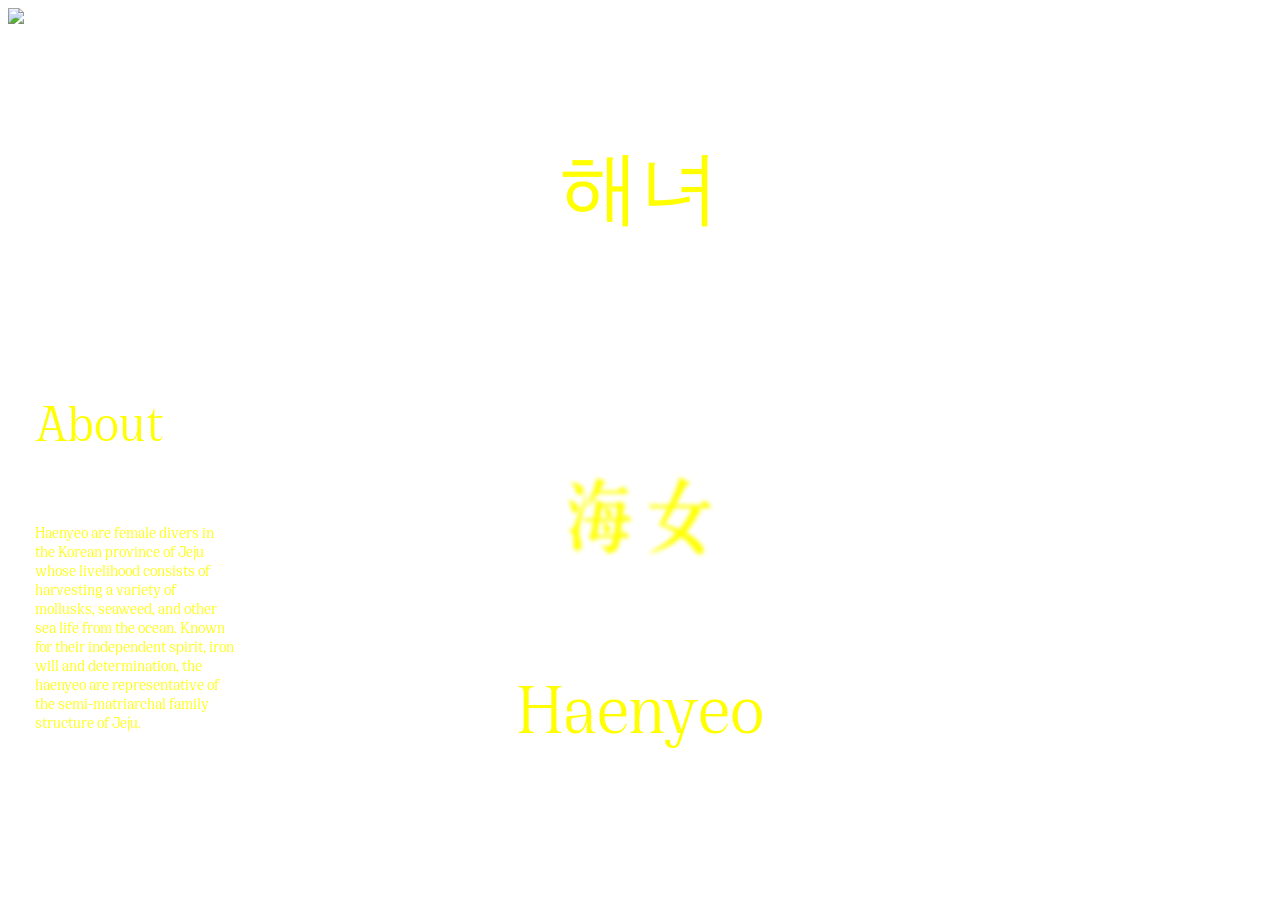
==== project1/index.html @ a8952e6d "p" ====
<!DOCTYPE html>
<html>
<head>
  <meta charset="utf-8" />
  <link rel="stylesheet" href="css/navigation.css">

  <style>
    body{
      background-image: url('images/bg.png');
      background-repeat: no-repeat;
      width:100%;
      height: 100vh;
      background-size: cover;
    }

  #blur{
    color: transparent;
    text-shadow: 0 0 4px yellow;
  }

  div.a{
    width:200px;
    padding-left: 20pt;
  }

  </style>

</head>
<body>
  <h1>해녀</h1>
  <img class='scale' src='images/bg1.png'>
    <a href="content_page.html" style="text-decoration: none;">




<h2><div id="blur">海女</div></h2>

<h3>Haenyeo</h3>


<br>
<br>
<br>
<br>
<br>
<br>
<br>
<br>
<br>
<br>
<br>
<br>
<br>
<br>
<br>
<br>
<br>


  <div class="a"><h4>About</h4>
    <p>Haenyeo are female divers in the Korean province of Jeju whose livelihood consists of harvesting a variety of mollusks, seaweed, and other sea life from the ocean. Known for their independent spirit, iron will and determination, the haenyeo are representative of the semi-matriarchal family structure of Jeju.</p></div>




</body>
</html>
---- project1/css/navigation.css ----
@font-face {
    font-family: 'cirkaregular';
    src: url('../fonts/Cirka-Regular.ttf') format('truetype');
    font-weight: normal;
    font-style: normal;

}

@font-face {
    font-family: 'cirkabold';
    src: url('../fonts/Cirka-Bold.ttf') format('truetype');
    font-weight: normal;
    font-style: normal;

}

@font-face {
    font-family: 'changsongjian';
    src: url('../fonts/changsongjian.ttf') format('truetype');

}

@font-face {
    font-family: 'AppleMyungjo';
    src: url('/fonts/AppleMyungjo.ttf') format('truetype');

}

nav {
  background-color: pink;
  font-family: 'cirkaregular';
}
p{
  color:yellow;
  font-family: 'cirkaregular';
  font-size: 12pt;
}
h1{
  position:absolute;
  left: 50%;
  top: 15%;
  transform: translate(-50%,-50%);
  color: yellow;
  font-family: 'AppleMyungjo';
  font-size:60pt;
  font-weight: normal;
}
h2{
  position:absolute;
  left: 50%;
  top: 50%;
  transform: translate(-50%,-50%);
  color: yellow;
  font-family: 'changsongjian';
  font-size:60pt;
  font-weight: normal;
}
h3{
  position:absolute;
  left: 50%;
  top: 70%;
  transform: translate(-50%,-50%);
  text-align: center;
  color: yellow;
  font-family: 'cirkaregular';
  font-size:55pt;
  font-weight: normal;
}

h4{
  position:relative;
  color: yellow;
  font-family: 'cirkaregular';
  font-size:40pt;
  font-weight: normal;
}

.html{
  background-size: cover;
  background-repeat: no-repeat;
  background-attachment:fixed;

}
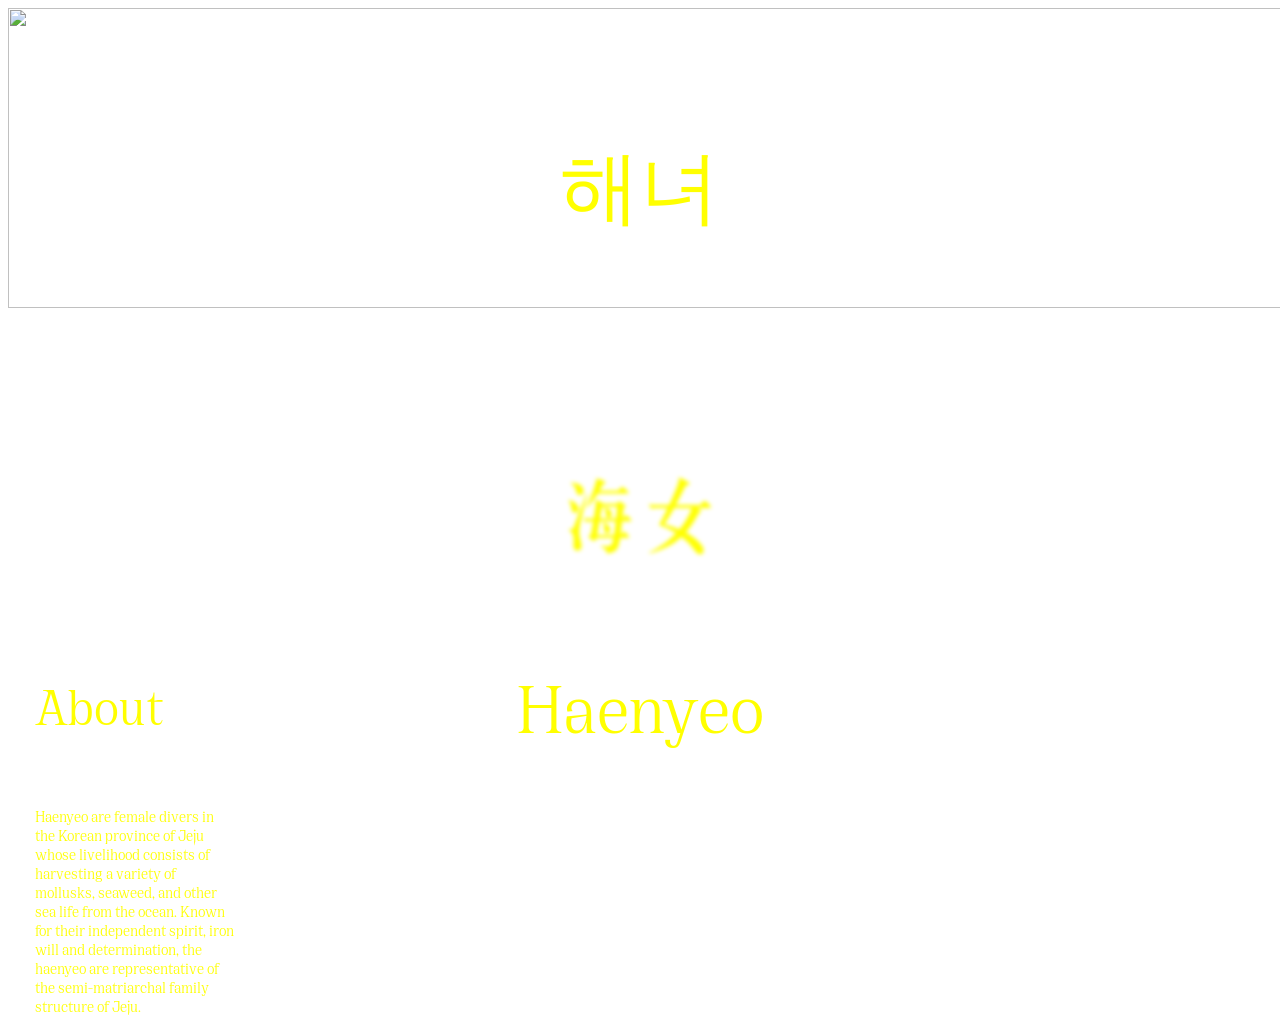
==== commit 15d58911: "p" ====
--- a/project1/index.html
+++ b/project1/index.html
@@ -11,6 +11,7 @@
       width:100%;
       height: 100vh;
       background-size: cover;
+      background-attachment: fixed;
     }
 
   #blur{
@@ -28,7 +29,7 @@
 </head>
 <body>
   <h1>해녀</h1>
-  <img class='scale' src='images/bg1.png'>
+  <img class="expand" src='images/bgbw.png'>
     <a href="content_page.html" style="text-decoration: none;">
 
 
--- a/project1/css/navigation.css
+++ b/project1/css/navigation.css
@@ -81,3 +81,9 @@
   background-attachment:fixed;
 
 }
+.expand{
+  width: 100%;
+  z-index: 0;
+  height: 300px;
+  overflow: hidden;
+}
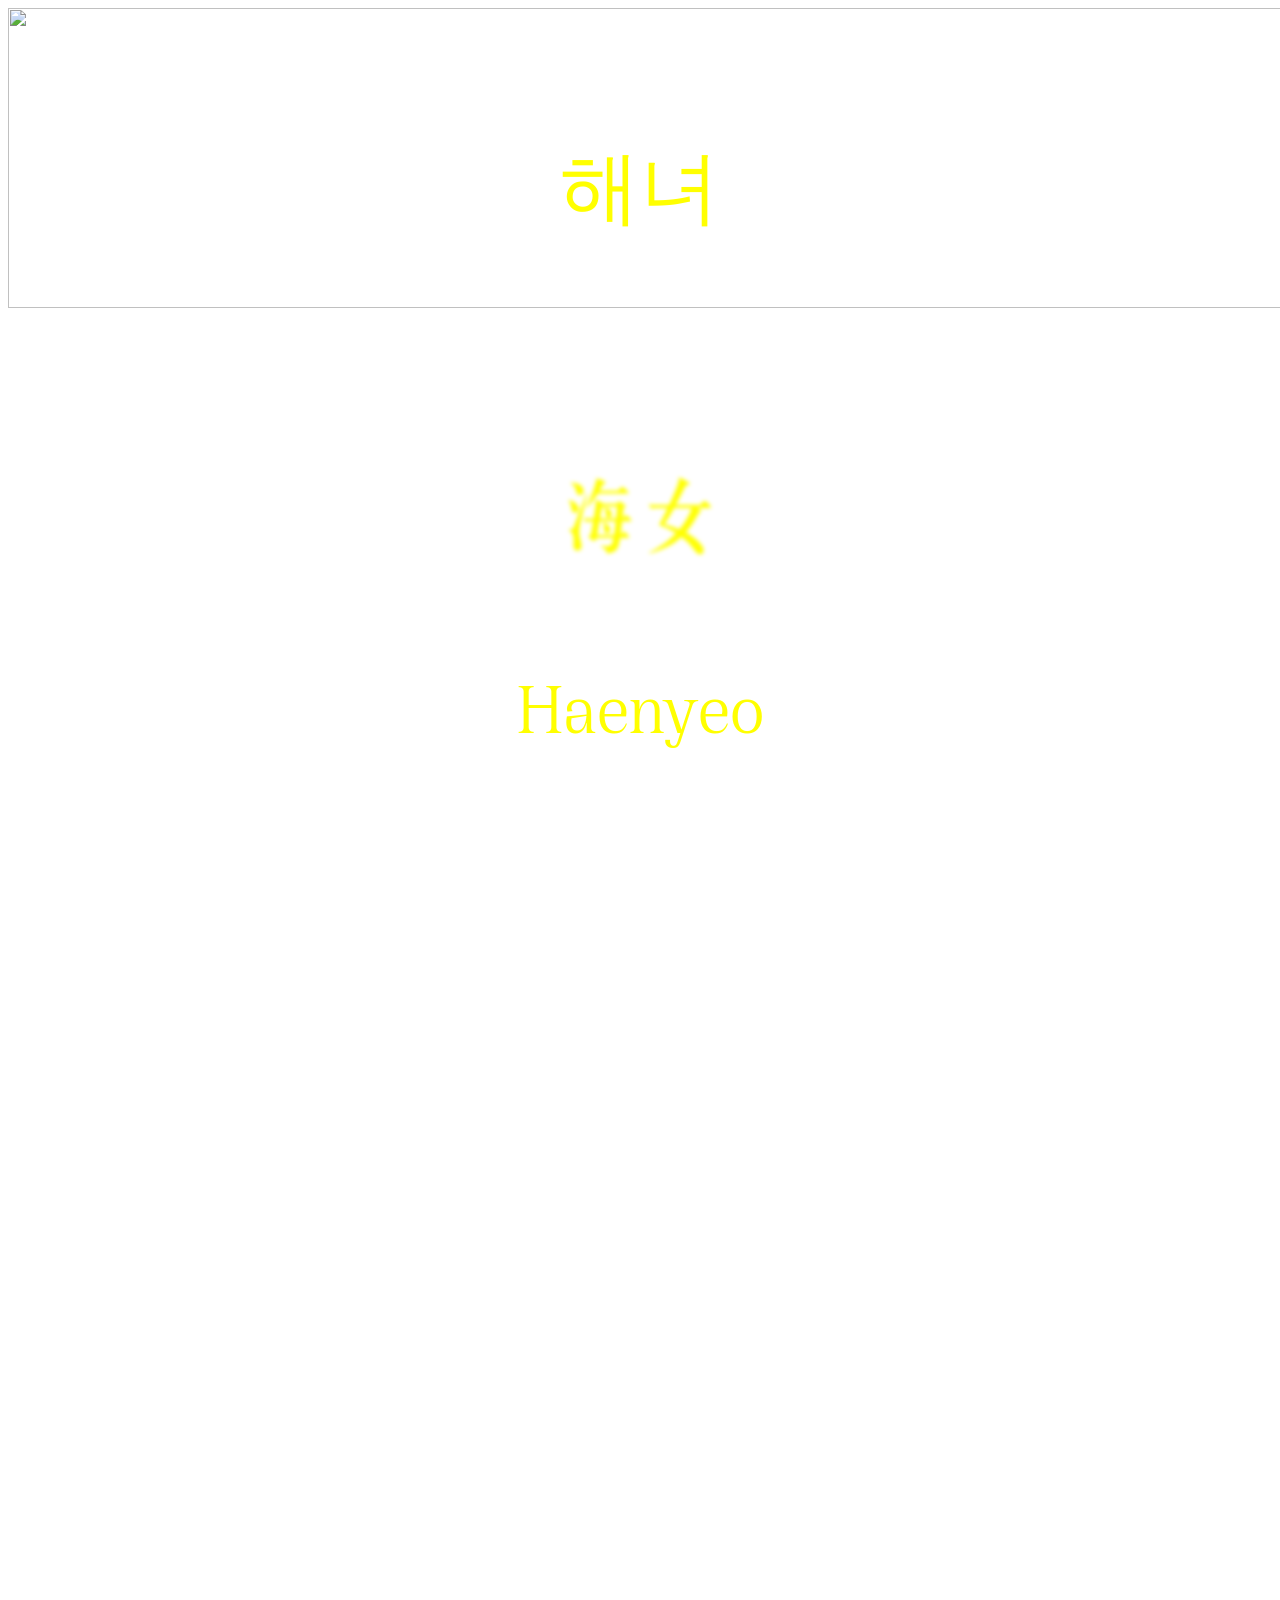
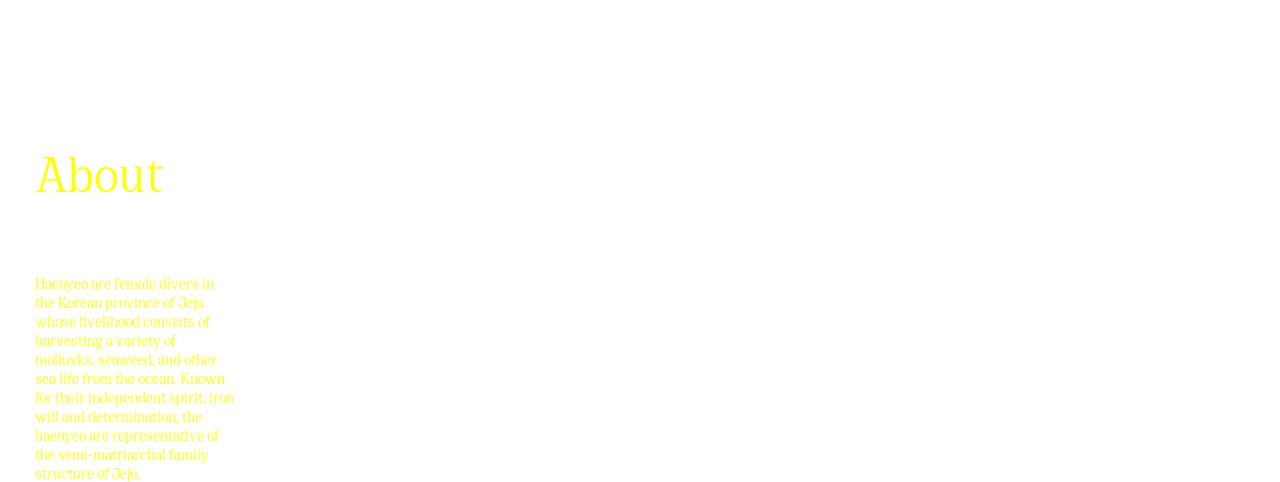
==== commit f4db3117: "p" ====
--- a/project1/index.html
+++ b/project1/index.html
@@ -19,9 +19,10 @@
     text-shadow: 0 0 4px yellow;
   }
 
-  div.a{
+  div.bottom{
     width:200px;
     padding-left: 20pt;
+    padding-top: 800pt;
   }
 
   </style>
@@ -59,7 +60,7 @@
 <br>
 
 
-  <div class="a"><h4>About</h4>
+  <div class="bottom"><h4>About</h4>
     <p>Haenyeo are female divers in the Korean province of Jeju whose livelihood consists of harvesting a variety of mollusks, seaweed, and other sea life from the ocean. Known for their independent spirit, iron will and determination, the haenyeo are representative of the semi-matriarchal family structure of Jeju.</p></div>
 
 
--- a/project1/css/navigation.css
+++ b/project1/css/navigation.css
@@ -81,9 +81,13 @@
   background-attachment:fixed;
 
 }
+
 .expand{
   width: 100%;
   z-index: 0;
   height: 300px;
-  overflow: hidden;
+  object-fit: none;
 }
+.bottom{
+  padding-top: 1000px;
+}
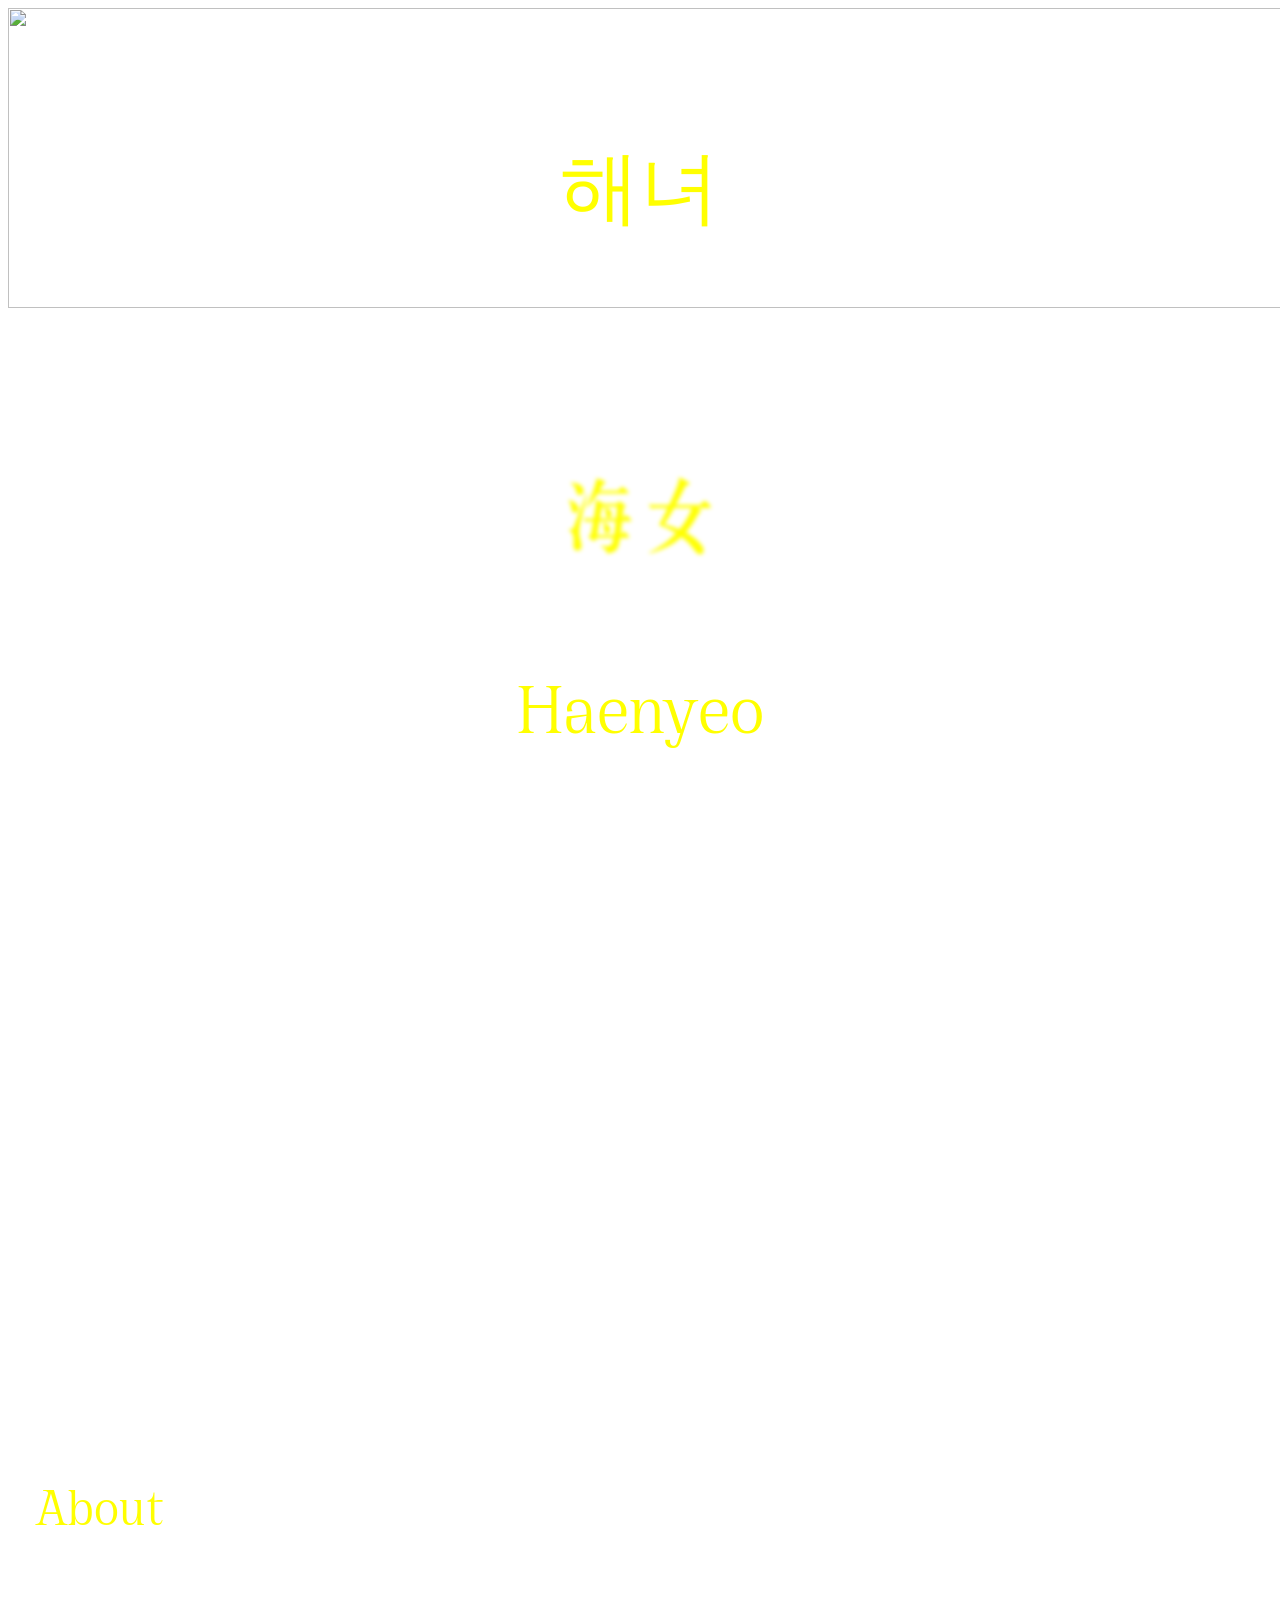
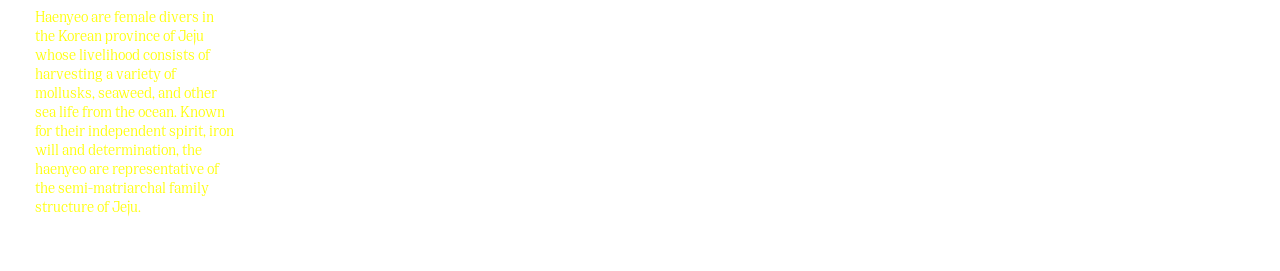
==== commit 5fb48af1: "Update index.html" ====
--- a/project1/index.html
+++ b/project1/index.html
@@ -22,7 +22,8 @@
   div.bottom{
     width:200px;
     padding-left: 20pt;
-    padding-top: 800pt;
+    padding-top: 600pt;
+    padding-bottom: 30pt;
   }
 
   </style>
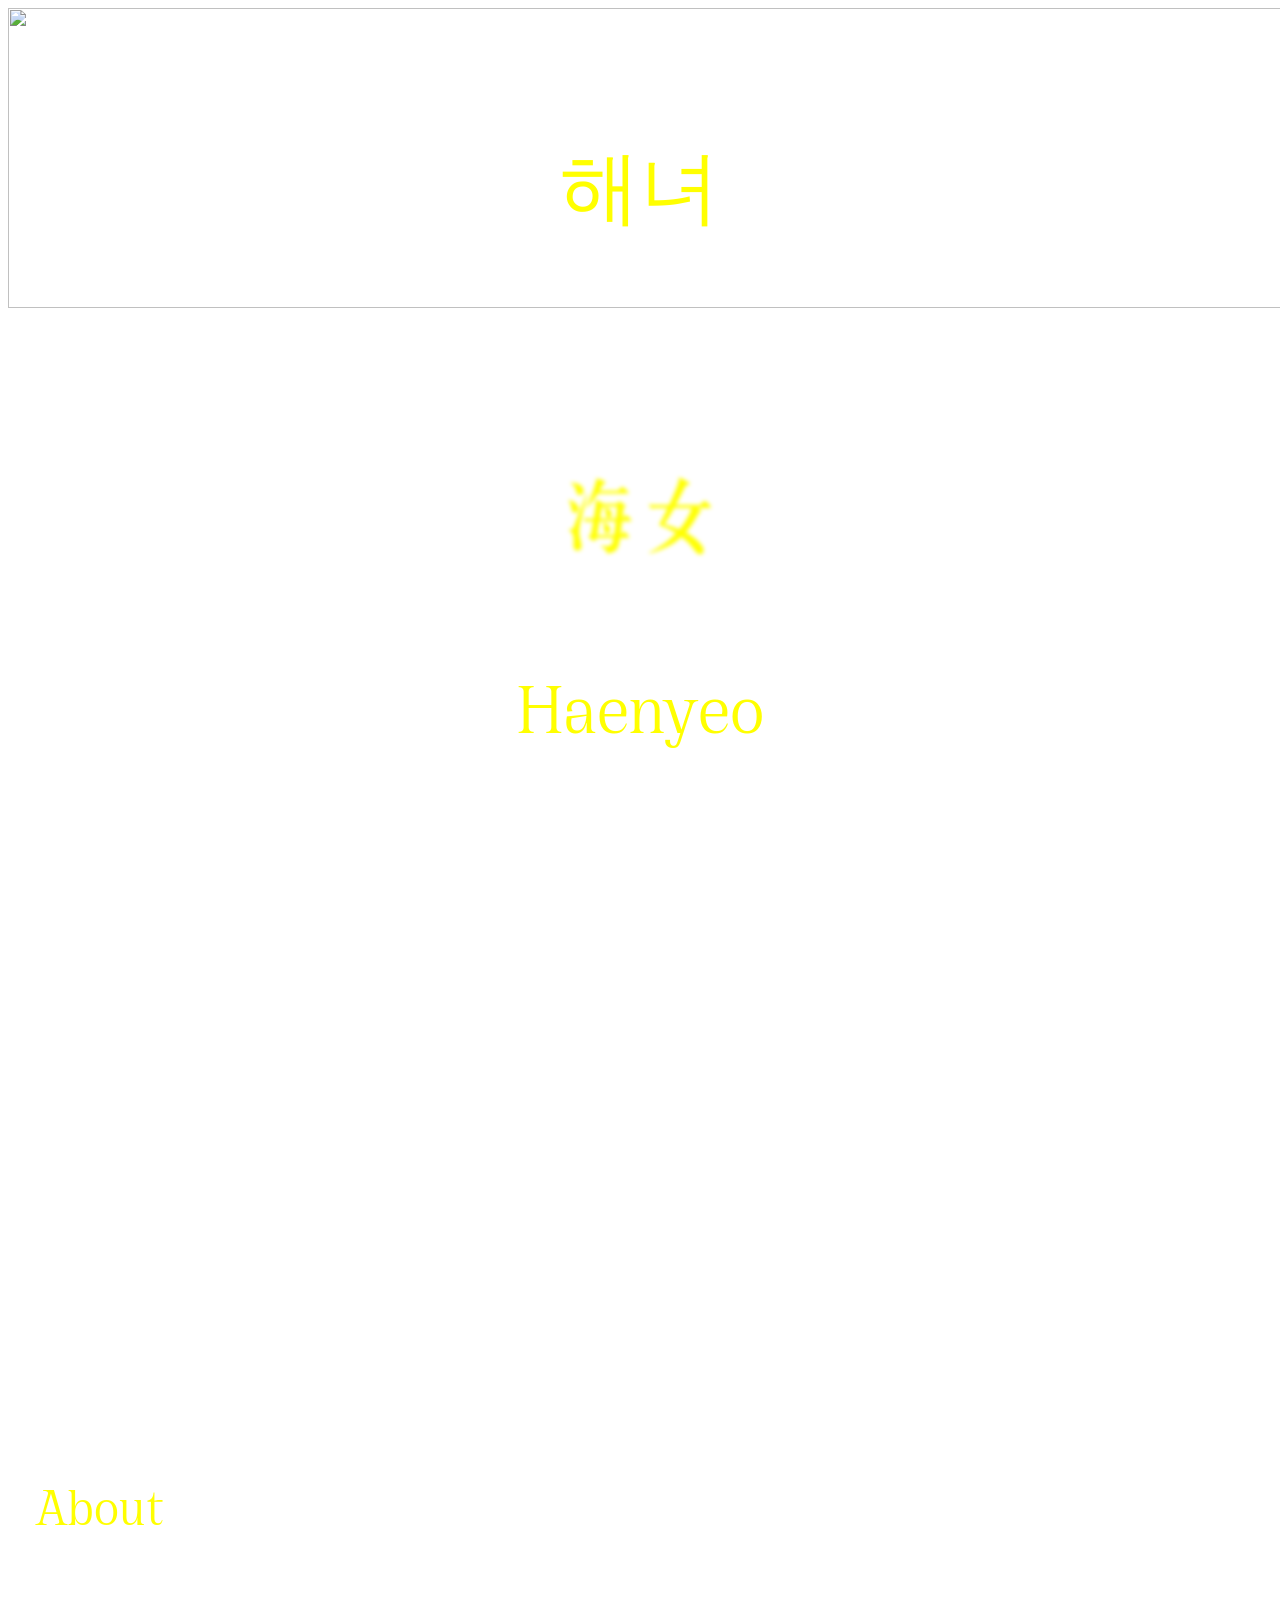
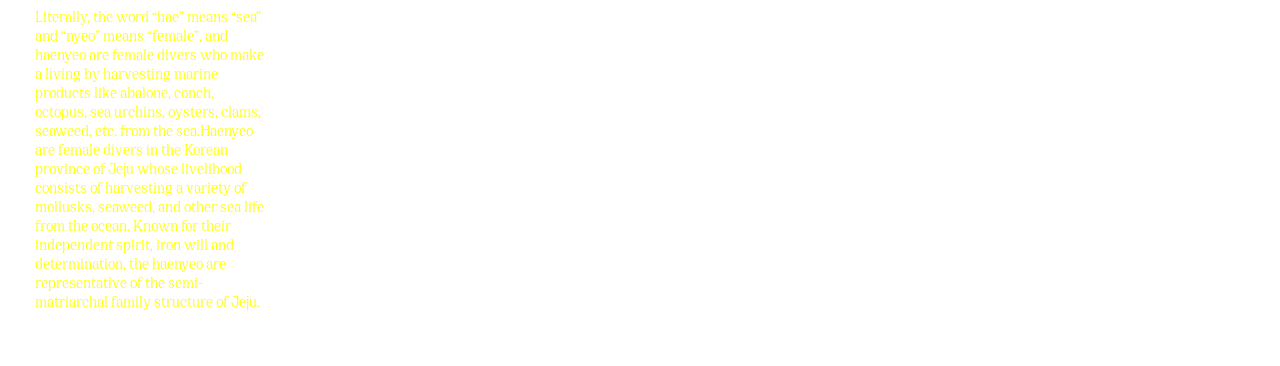
==== commit a8f8dd3e: "k" ====
--- a/project1/index.html
+++ b/project1/index.html
@@ -20,7 +20,7 @@
   }
 
   div.bottom{
-    width:200px;
+    width:230px;
     padding-left: 20pt;
     padding-top: 600pt;
     padding-bottom: 30pt;
@@ -62,7 +62,7 @@
 
 
   <div class="bottom"><h4>About</h4>
-    <p>Haenyeo are female divers in the Korean province of Jeju whose livelihood consists of harvesting a variety of mollusks, seaweed, and other sea life from the ocean. Known for their independent spirit, iron will and determination, the haenyeo are representative of the semi-matriarchal family structure of Jeju.</p></div>
+    <p>Literally, the word “hae” means “sea” and “nyeo” means “female”, and haenyeo are female divers who make a living by harvesting marine products like abalone, conch, octopus, sea urchins, oysters, clams, seaweed, etc. from the sea.Haenyeo are female divers in the Korean province of Jeju whose livelihood consists of harvesting a variety of mollusks, seaweed, and other sea life from the ocean. Known for their independent spirit, iron will and determination, the haenyeo are representative of the semi-matriarchal family structure of Jeju.</p></div>
 
 
 
--- a/project1/css/navigation.css
+++ b/project1/css/navigation.css
@@ -88,6 +88,3 @@
   height: 300px;
   object-fit: none;
 }
-.bottom{
-  padding-top: 1000px;
-}
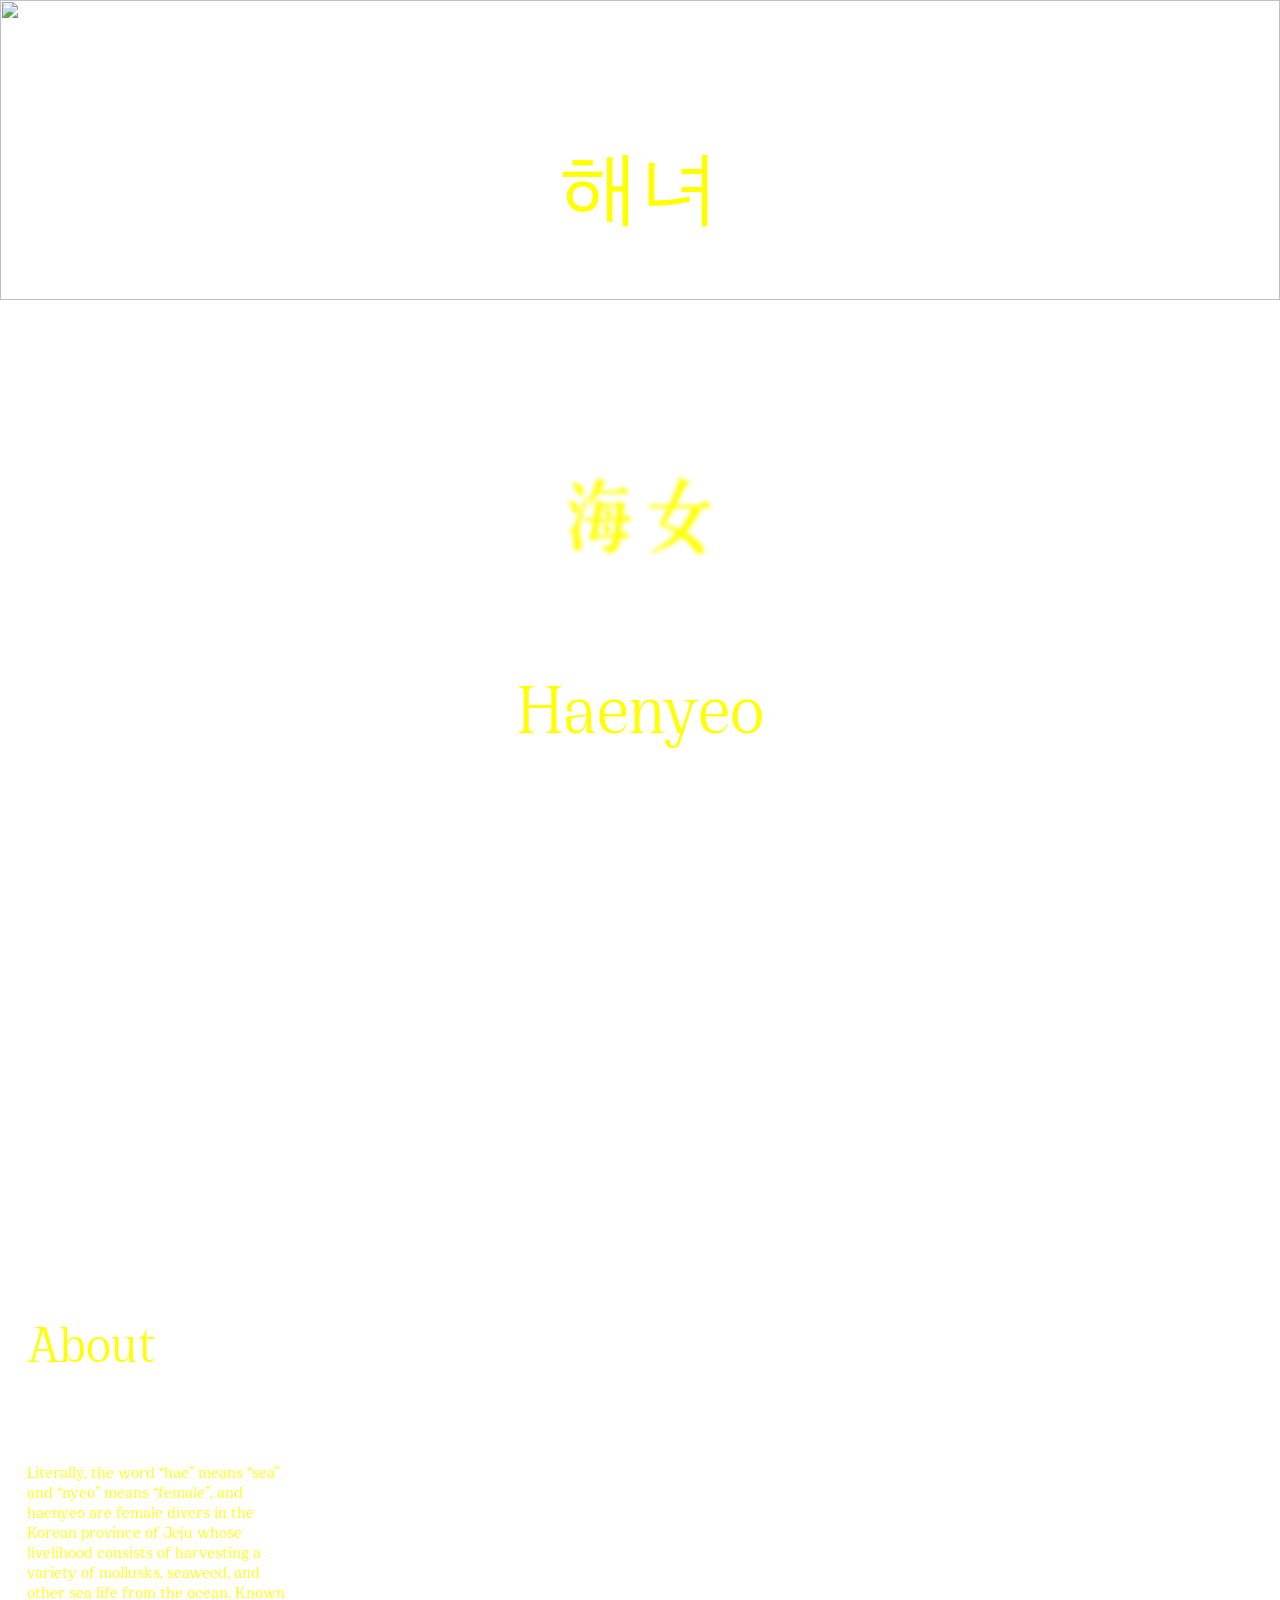
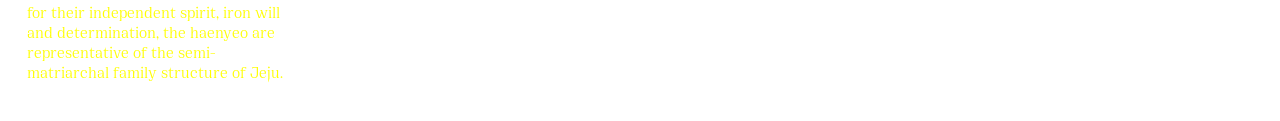
==== commit 2cd728f3: "pic" ====
--- a/project1/index.html
+++ b/project1/index.html
@@ -5,31 +5,22 @@
   <link rel="stylesheet" href="css/navigation.css">
 
   <style>
-    body{
-      background-image: url('images/bg.png');
-      background-repeat: no-repeat;
-      width:100%;
-      height: 100vh;
-      background-size: cover;
-      background-attachment: fixed;
-    }
 
   #blur{
     color: transparent;
     text-shadow: 0 0 4px yellow;
   }
 
-  div.bottom{
-    width:230px;
-    padding-left: 20pt;
-    padding-top: 600pt;
-    padding-bottom: 30pt;
-  }
+
 
   </style>
 
 </head>
 <body>
+
+<video class="Video" autoplay muted loop >
+  <source src="images/jeju_adjusted.mp4"></video>
+
   <h1>해녀</h1>
   <img class="expand" src='images/bgbw.png'>
     <a href="content_page.html" style="text-decoration: none;">
@@ -42,27 +33,8 @@
 <h3>Haenyeo</h3>
 
 
-<br>
-<br>
-<br>
-<br>
-<br>
-<br>
-<br>
-<br>
-<br>
-<br>
-<br>
-<br>
-<br>
-<br>
-<br>
-<br>
-<br>
-
-
   <div class="bottom"><h4>About</h4>
-    <p>Literally, the word “hae” means “sea” and “nyeo” means “female”, and haenyeo are female divers who make a living by harvesting marine products like abalone, conch, octopus, sea urchins, oysters, clams, seaweed, etc. from the sea.Haenyeo are female divers in the Korean province of Jeju whose livelihood consists of harvesting a variety of mollusks, seaweed, and other sea life from the ocean. Known for their independent spirit, iron will and determination, the haenyeo are representative of the semi-matriarchal family structure of Jeju.</p></div>
+    <p>Literally, the word “hae” means “sea” and “nyeo” means “female”, and haenyeo are female divers in the Korean province of Jeju whose livelihood consists of harvesting a variety of mollusks, seaweed, and other sea life from the ocean. Known for their independent spirit, iron will and determination, the haenyeo are representative of the semi-matriarchal family structure of Jeju.</p></div>
 
 
 
--- a/project1/css/navigation.css
+++ b/project1/css/navigation.css
@@ -27,13 +27,17 @@
 }
 
 nav {
-  background-color: pink;
   font-family: 'cirkaregular';
 }
+
 p{
   color:yellow;
   font-family: 'cirkaregular';
-  font-size: 12pt;
+  font-size: 13pt;
+  position: absolute;
+  font-weight: normal;
+  width:200pt;
+  padding-bottom: 30pt;
 }
 h1{
   position:absolute;
@@ -88,3 +92,21 @@
   height: 300px;
   object-fit: none;
 }
+
+.Video {
+  position: fixed;
+  min-height: 100%;
+  min-width:100%;
+  right: 0;
+  bottom: 0;
+}
+
+.bottom{
+  width:230px;
+  padding-left: 20pt;
+  padding-top:700pt;
+  padding-bottom: 30pt;
+}
+body{
+  margin:0;
+}
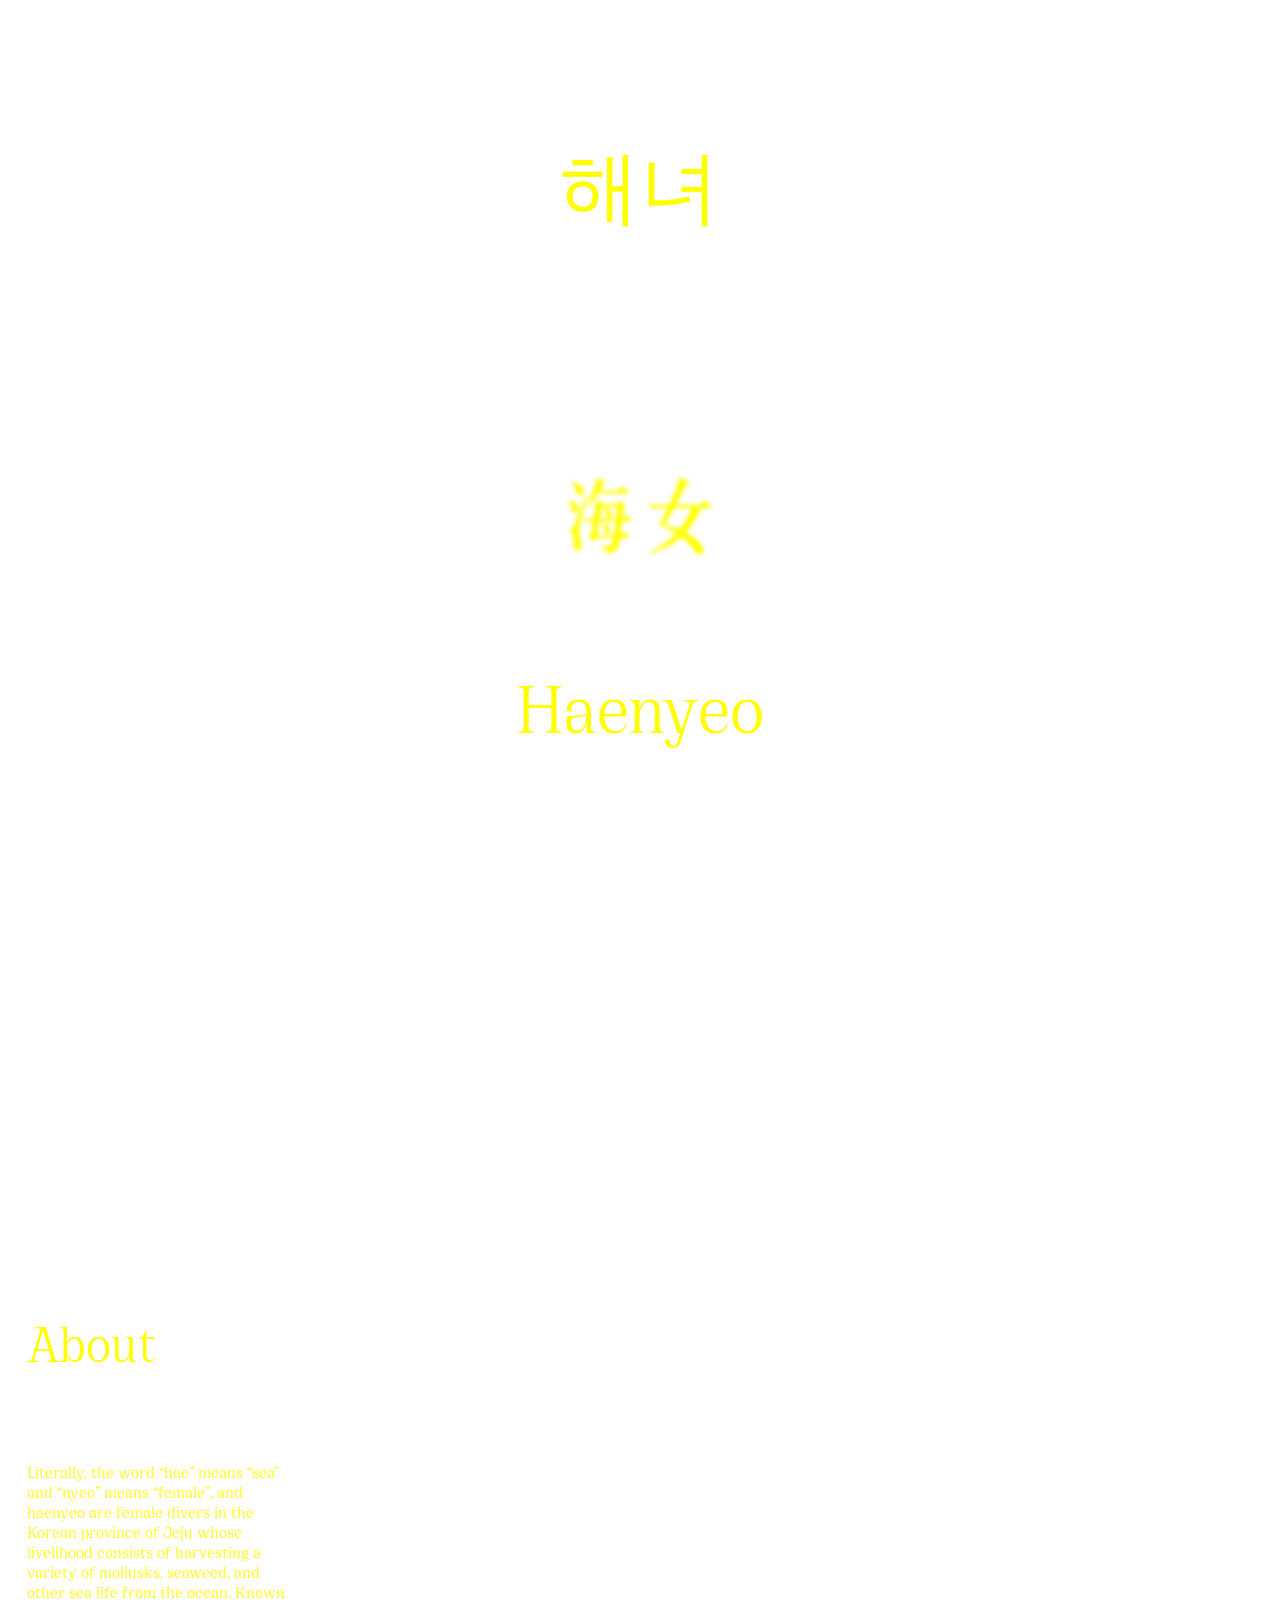
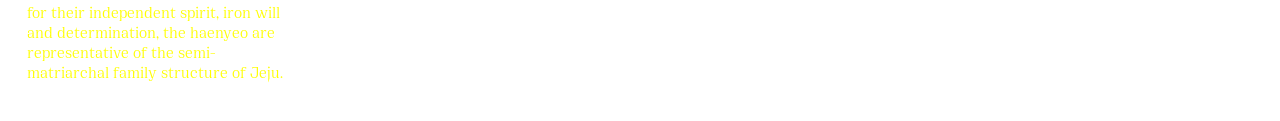
==== commit c24cc208: "all" ====
--- a/project1/index.html
+++ b/project1/index.html
@@ -1,6 +1,7 @@
 <!DOCTYPE html>
 <html>
 <head>
+
   <meta charset="utf-8" />
   <link rel="stylesheet" href="css/navigation.css">
 
@@ -21,9 +22,9 @@
 <video class="Video" autoplay muted loop >
   <source src="images/jeju_adjusted.mp4"></video>
 
-  <h1>해녀</h1>
-  <img class="expand" src='images/bgbw.png'>
-    <a href="content_page.html" style="text-decoration: none;">
+<h1>해녀</h1>
+  <video class="expand" autoplay muted loop><source src="images/black_white.mov">
+    <a href="content_page.html" style="text-decoration: none;"></video>
 
 
 
--- a/project1/css/navigation.css
+++ b/project1/css/navigation.css
@@ -48,6 +48,7 @@
   font-family: 'AppleMyungjo';
   font-size:60pt;
   font-weight: normal;
+  z-index: 100;
 }
 h2{
   position:absolute;
@@ -88,9 +89,9 @@
 
 .expand{
   width: 100%;
-  z-index: 0;
   height: 300px;
   object-fit: none;
+  position:relative;
 }
 
 .Video {
